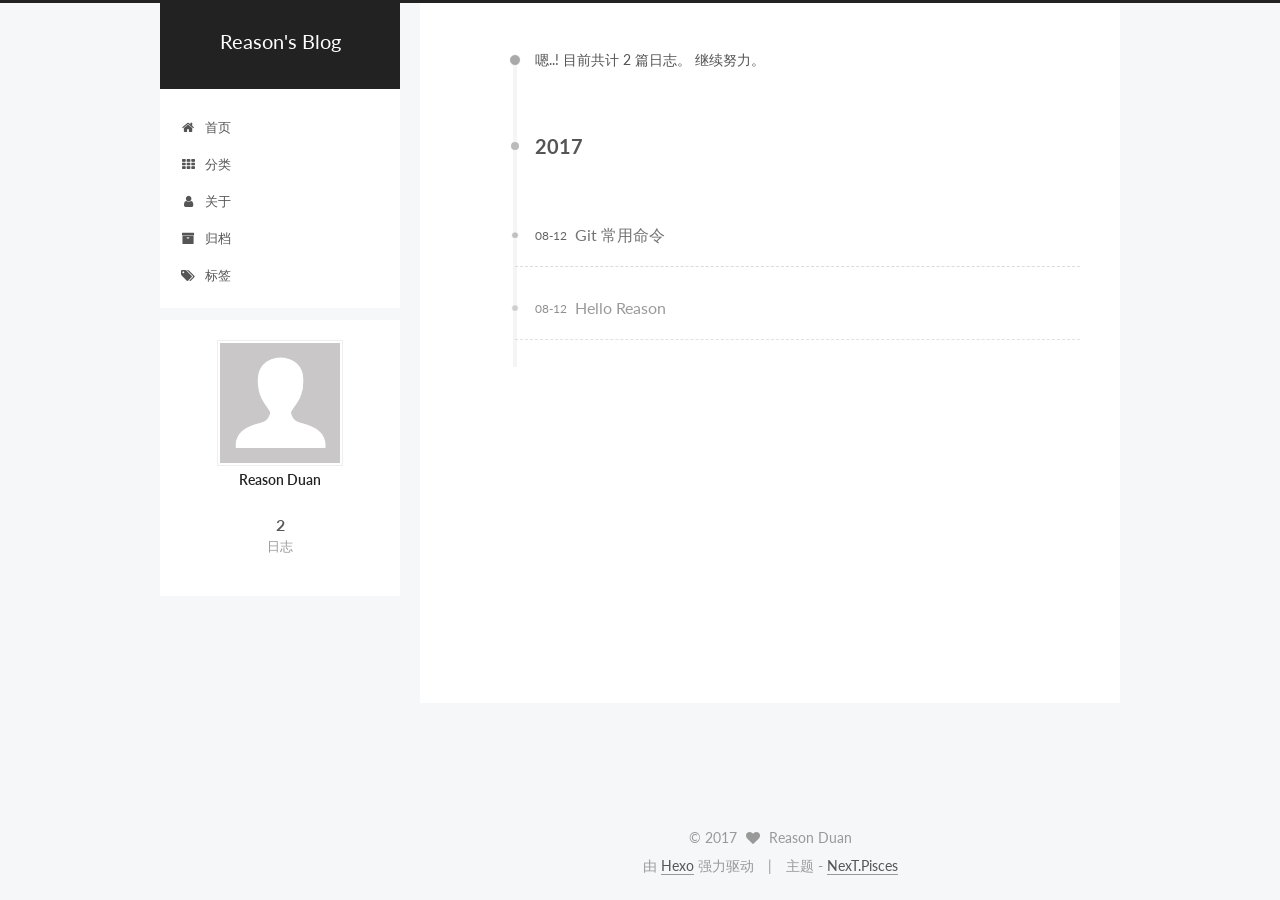
==== archives/index.html @ 137974e6 "add blog" ====
<!DOCTYPE html>



  


<html class="theme-next pisces use-motion" lang="zh-Hans">
<head>
  <meta charset="UTF-8"/>
<meta http-equiv="X-UA-Compatible" content="IE=edge" />
<meta name="viewport" content="width=device-width, initial-scale=1, maximum-scale=1"/>
<meta name="theme-color" content="#222">









<meta http-equiv="Cache-Control" content="no-transform" />
<meta http-equiv="Cache-Control" content="no-siteapp" />















  
  
  <link href="/lib/fancybox/source/jquery.fancybox.css?v=2.1.5" rel="stylesheet" type="text/css" />




  
  
  
  

  
    
    
  

  

  

  

  

  
    
    
    <link href="//fonts.googleapis.com/css?family=Lato:300,300italic,400,400italic,700,700italic&subset=latin,latin-ext" rel="stylesheet" type="text/css">
  






<link href="/lib/font-awesome/css/font-awesome.min.css?v=4.6.2" rel="stylesheet" type="text/css" />

<link href="/css/main.css?v=5.1.2" rel="stylesheet" type="text/css" />


  <meta name="keywords" content="Hexo, NexT" />








  <link rel="shortcut icon" type="image/x-icon" href="/favicon.ico?v=5.1.2" />






<meta property="og:type" content="website">
<meta property="og:title" content="Reason&#39;s Blog">
<meta property="og:url" content="http://yoursite.com/archives/index.html">
<meta property="og:site_name" content="Reason&#39;s Blog">
<meta property="og:locale" content="zh-Hans">
<meta name="twitter:card" content="summary">
<meta name="twitter:title" content="Reason&#39;s Blog">



<script type="text/javascript" id="hexo.configurations">
  var NexT = window.NexT || {};
  var CONFIG = {
    root: '/',
    scheme: 'Pisces',
    sidebar: {"position":"left","display":"post","offset":12,"offset_float":12,"b2t":false,"scrollpercent":false,"onmobile":false},
    fancybox: true,
    tabs: true,
    motion: true,
    duoshuo: {
      userId: '0',
      author: '博主'
    },
    algolia: {
      applicationID: '',
      apiKey: '',
      indexName: '',
      hits: {"per_page":10},
      labels: {"input_placeholder":"Search for Posts","hits_empty":"We didn't find any results for the search: ${query}","hits_stats":"${hits} results found in ${time} ms"}
    }
  };
</script>



  <link rel="canonical" href="http://yoursite.com/archives/"/>





  <title>归档 | Reason's Blog</title>
  








</head>

<body itemscope itemtype="http://schema.org/WebPage" lang="zh-Hans">

  
  
    
  

  <div class="container sidebar-position-left  page-archive  ">
    <div class="headband"></div>

    <header id="header" class="header" itemscope itemtype="http://schema.org/WPHeader">
      <div class="header-inner"><div class="site-brand-wrapper">
  <div class="site-meta ">
    

    <div class="custom-logo-site-title">
      <a href="/"  class="brand" rel="start">
        <span class="logo-line-before"><i></i></span>
        <span class="site-title">Reason's Blog</span>
        <span class="logo-line-after"><i></i></span>
      </a>
    </div>
      
        <p class="site-subtitle"></p>
      
  </div>

  <div class="site-nav-toggle">
    <button>
      <span class="btn-bar"></span>
      <span class="btn-bar"></span>
      <span class="btn-bar"></span>
    </button>
  </div>
</div>

<nav class="site-nav">
  

  
    <ul id="menu" class="menu">
      
        
        <li class="menu-item menu-item-home">
          <a href="/" rel="section">
            
              <i class="menu-item-icon fa fa-fw fa-home"></i> <br />
            
            首页
          </a>
        </li>
      
        
        <li class="menu-item menu-item-categories">
          <a href="/categories/" rel="section">
            
              <i class="menu-item-icon fa fa-fw fa-th"></i> <br />
            
            分类
          </a>
        </li>
      
        
        <li class="menu-item menu-item-about">
          <a href="/about/" rel="section">
            
              <i class="menu-item-icon fa fa-fw fa-user"></i> <br />
            
            关于
          </a>
        </li>
      
        
        <li class="menu-item menu-item-archives">
          <a href="/archives/" rel="section">
            
              <i class="menu-item-icon fa fa-fw fa-archive"></i> <br />
            
            归档
          </a>
        </li>
      
        
        <li class="menu-item menu-item-tags">
          <a href="/tags/" rel="section">
            
              <i class="menu-item-icon fa fa-fw fa-tags"></i> <br />
            
            标签
          </a>
        </li>
      

      
    </ul>
  

  
</nav>



 </div>
    </header>

    <main id="main" class="main">
      <div class="main-inner">
        <div class="content-wrap">
          <div id="content" class="content">
            

  
  
  
  <div class="post-block archive">
    <div id="posts" class="posts-collapse">
      <span class="archive-move-on"></span>

      <span class="archive-page-counter">
        
        
        
          
        
        嗯..! 目前共计 2 篇日志。 继续努力。
      </span>

      

        
        
        

        
          
          <div class="collection-title">
            <h2 class="archive-year motion-element" id="archive-year-2017">2017</h2>
          </div>
        
        

        

  <article class="post post-type-normal" itemscope itemtype="http://schema.org/Article">
    <header class="post-header">

      <h2 class="post-title">
        
            <a class="post-title-link" href="/2017/08/12/git-command/" itemprop="url">
              
                <span itemprop="name">Git 常用命令</span>
              
            </a>
        
      </h2>

      <div class="post-meta">
        <time class="post-time" itemprop="dateCreated"
              datetime="2017-08-12T11:11:13+08:00"
              content="2017-08-12" >
          08-12
        </time>
      </div>

    </header>
  </article>



      

        
        
        

        
        

        

  <article class="post post-type-normal" itemscope itemtype="http://schema.org/Article">
    <header class="post-header">

      <h2 class="post-title">
        
            <a class="post-title-link" href="/2017/08/12/hello-world/" itemprop="url">
              
                <span itemprop="name">Hello Reason</span>
              
            </a>
        
      </h2>

      <div class="post-meta">
        <time class="post-time" itemprop="dateCreated"
              datetime="2017-08-12T09:34:52+08:00"
              content="2017-08-12" >
          08-12
        </time>
      </div>

    </header>
  </article>



      

    </div>
  </div>
  
  
  

  



          </div>
          


          

        </div>
        
          
  
  <div class="sidebar-toggle">
    <div class="sidebar-toggle-line-wrap">
      <span class="sidebar-toggle-line sidebar-toggle-line-first"></span>
      <span class="sidebar-toggle-line sidebar-toggle-line-middle"></span>
      <span class="sidebar-toggle-line sidebar-toggle-line-last"></span>
    </div>
  </div>

  <aside id="sidebar" class="sidebar">
    
    <div class="sidebar-inner">

      

      

      <section class="site-overview sidebar-panel sidebar-panel-active">
        <div class="site-author motion-element" itemprop="author" itemscope itemtype="http://schema.org/Person">
          <img class="site-author-image" itemprop="image"
               src="/images/avatar.gif"
               alt="Reason Duan" />
          <p class="site-author-name" itemprop="name">Reason Duan</p>
           
              <p class="site-description motion-element" itemprop="description"></p>
          
        </div>
        <nav class="site-state motion-element">

          
            <div class="site-state-item site-state-posts">
              <a href="/archives/">
                <span class="site-state-item-count">2</span>
                <span class="site-state-item-name">日志</span>
              </a>
            </div>
          

          

          

        </nav>

        

        <div class="links-of-author motion-element">
          
        </div>

        
        

        
        

        


      </section>

      

      

    </div>
  </aside>


        
      </div>
    </main>

    <footer id="footer" class="footer">
      <div class="footer-inner">
        <div class="copyright" >
  
  &copy; 
  <span itemprop="copyrightYear">2017</span>
  <span class="with-love">
    <i class="fa fa-heart"></i>
  </span>
  <span class="author" itemprop="copyrightHolder">Reason Duan</span>
</div>


<div class="powered-by">
  由 <a class="theme-link" href="https://hexo.io">Hexo</a> 强力驱动
</div>

<div class="theme-info">
  主题 -
  <a class="theme-link" href="https://github.com/iissnan/hexo-theme-next">
    NexT.Pisces
  </a>
</div>


        







        
      </div>
    </footer>

    
      <div class="back-to-top">
        <i class="fa fa-arrow-up"></i>
        
      </div>
    

  </div>

  

<script type="text/javascript">
  if (Object.prototype.toString.call(window.Promise) !== '[object Function]') {
    window.Promise = null;
  }
</script>









  












  
  <script type="text/javascript" src="/lib/jquery/index.js?v=2.1.3"></script>

  
  <script type="text/javascript" src="/lib/fastclick/lib/fastclick.min.js?v=1.0.6"></script>

  
  <script type="text/javascript" src="/lib/jquery_lazyload/jquery.lazyload.js?v=1.9.7"></script>

  
  <script type="text/javascript" src="/lib/velocity/velocity.min.js?v=1.2.1"></script>

  
  <script type="text/javascript" src="/lib/velocity/velocity.ui.min.js?v=1.2.1"></script>

  
  <script type="text/javascript" src="/lib/fancybox/source/jquery.fancybox.pack.js?v=2.1.5"></script>


  


  <script type="text/javascript" src="/js/src/utils.js?v=5.1.2"></script>

  <script type="text/javascript" src="/js/src/motion.js?v=5.1.2"></script>



  
  


  <script type="text/javascript" src="/js/src/affix.js?v=5.1.2"></script>

  <script type="text/javascript" src="/js/src/schemes/pisces.js?v=5.1.2"></script>



  
  
    <script type="text/javascript" id="motion.page.archive">
      $('.archive-year').velocity('transition.slideLeftIn');
    </script>
  


  


  <script type="text/javascript" src="/js/src/bootstrap.js?v=5.1.2"></script>



  


  




	





  





  






  





  

  

  

  

  

  

</body>
</html>
---- css/main.css ----
/* normalize.css v3.0.2 | MIT License | git.io/normalize */
html {
  font-family: sans-serif; /* 1 */
  -ms-text-size-adjust: 100%; /* 2 */
  -webkit-text-size-adjust: 100%; /* 2 */
}
body {
  margin: 0;
}
article,
aside,
details,
figcaption,
figure,
footer,
header,
hgroup,
main,
menu,
nav,
section,
summary {
  display: block;
}
audio,
canvas,
progress,
video {
  display: inline-block; /* 1 */
  vertical-align: baseline; /* 2 */
}
audio:not([controls]) {
  display: none;
  height: 0;
}
[hidden],
template {
  display: none;
}
a {
  background-color: transparent;
}
a:active,
a:hover {
  outline: 0;
}
abbr[title] {
  border-bottom: 1px dotted;
}
b,
strong {
  font-weight: bold;
}
dfn {
  font-style: italic;
}
h1 {
  font-size: 2em;
  margin: 0.67em 0;
}
mark {
  background: #ff0;
  color: #000;
}
small {
  font-size: 80%;
}
sub,
sup {
  font-size: 75%;
  line-height: 0;
  position: relative;
  vertical-align: baseline;
}
sup {
  top: -0.5em;
}
sub {
  bottom: -0.25em;
}
img {
  border: 0;
}
svg:not(:root) {
  overflow: hidden;
}
figure {
  margin: 1em 40px;
}
hr {
  -moz-box-sizing: content-box;
  box-sizing: content-box;
  height: 0;
}
pre {
  overflow: auto;
}
code,
kbd,
pre,
samp {
  font-family: monospace, monospace;
  font-size: 1em;
}
button,
input,
optgroup,
select,
textarea {
  color: inherit; /* 1 */
  font: inherit; /* 2 */
  margin: 0; /* 3 */
}
button {
  overflow: visible;
}
button,
select {
  text-transform: none;
}
button,
html input[type="button"],
input[type="reset"],
input[type="submit"] {
  -webkit-appearance: button; /* 2 */
  cursor: pointer; /* 3 */
}
button[disabled],
html input[disabled] {
  cursor: default;
}
button::-moz-focus-inner,
input::-moz-focus-inner {
  border: 0;
  padding: 0;
}
input {
  line-height: normal;
}
input[type="checkbox"],
input[type="radio"] {
  box-sizing: border-box; /* 1 */
  padding: 0; /* 2 */
}
input[type="number"]::-webkit-inner-spin-button,
input[type="number"]::-webkit-outer-spin-button {
  height: auto;
}
input[type="search"] {
  -webkit-appearance: textfield; /* 1 */
  -moz-box-sizing: content-box;
  -webkit-box-sizing: content-box; /* 2 */
  box-sizing: content-box;
}
input[type="search"]::-webkit-search-cancel-button,
input[type="search"]::-webkit-search-decoration {
  -webkit-appearance: none;
}
fieldset {
  border: 1px solid #c0c0c0;
  margin: 0 2px;
  padding: 0.35em 0.625em 0.75em;
}
legend {
  border: 0; /* 1 */
  padding: 0; /* 2 */
}
textarea {
  overflow: auto;
}
optgroup {
  font-weight: bold;
}
table {
  border-collapse: collapse;
  border-spacing: 0;
}
td,
th {
  padding: 0;
}
::selection {
  background: #262a30;
  color: #fff;
}
body {
  position: relative;
  font-family: 'Lato', "PingFang SC", "Microsoft YaHei", sans-serif;
  font-size: 14px;
  line-height: 2;
  color: #555;
  background: #f5f7f9;
}
@media (max-width: 767px) {
  body {
    padding-right: 0 !important;
  }
}
@media (min-width: 768px) and (max-width: 991px) {
  body {
    padding-right: 0 !important;
  }
}
@media (min-width: 1600px) {
  body {
    font-size: 16px;
  }
}
h1,
h2,
h3,
h4,
h5,
h6 {
  margin: 0;
  padding: 0;
  font-weight: bold;
  line-height: 1.5;
  font-family: 'Lato', "PingFang SC", "Microsoft YaHei", sans-serif;
}
h2,
h3,
h4,
h5,
h6 {
  margin: 20px 0 15px;
}
h1 {
  font-size: 22px;
}
@media (max-width: 767px) {
  h1 {
    font-size: 18px;
  }
}
h2 {
  font-size: 20px;
}
@media (max-width: 767px) {
  h2 {
    font-size: 16px;
  }
}
h3 {
  font-size: 18px;
}
@media (max-width: 767px) {
  h3 {
    font-size: 14px;
  }
}
h4 {
  font-size: 16px;
}
@media (max-width: 767px) {
  h4 {
    font-size: 12px;
  }
}
h5 {
  font-size: 14px;
}
@media (max-width: 767px) {
  h5 {
    font-size: 10px;
  }
}
h6 {
  font-size: 12px;
}
@media (max-width: 767px) {
  h6 {
    font-size: 8px;
  }
}
p {
  margin: 0 0 20px 0;
}
a {
  color: #555;
  text-decoration: none;
  border-bottom: 1px solid #999;
  word-wrap: break-word;
}
a:hover {
  color: #222;
  border-bottom-color: #222;
}
blockquote {
  margin: 0;
  padding: 0;
}
img {
  display: block;
  margin: auto;
  max-width: 100%;
  height: auto;
}
hr {
  margin: 40px 0;
  height: 3px;
  border: none;
  background-color: #ddd;
  background-image: repeating-linear-gradient(-45deg, #fff, #fff 4px, transparent 4px, transparent 8px);
}
blockquote {
  padding: 0 15px;
  color: #666;
  border-left: 4px solid #ddd;
}
blockquote cite::before {
  content: "-";
  padding: 0 5px;
}
dt {
  font-weight: 700;
}
dd {
  margin: 0;
  padding: 0;
}
kbd {
  border: 1px solid #ccc;
  border-radius: 0.2em;
  box-shadow: 0.1em 0.1em 0.2em rgba(0,0,0,0.1);
  background-color: #f9f9f9;
  font-family: inherit;
  background-image: -webkit-linear-gradient(top, #eee, #fff, #eee);
  padding: 0.1em 0.3em;
  white-space: nowrap;
}
.text-left {
  text-align: left;
}
.text-center {
  text-align: center;
}
.text-right {
  text-align: right;
}
.text-justify {
  text-align: justify;
}
.text-nowrap {
  white-space: nowrap;
}
.text-lowercase {
  text-transform: lowercase;
}
.text-uppercase {
  text-transform: uppercase;
}
.text-capitalize {
  text-transform: capitalize;
}
.center-block {
  display: block;
  margin-left: auto;
  margin-right: auto;
}
.clearfix:before,
.clearfix:after {
  content: " ";
  display: table;
}
.clearfix:after {
  clear: both;
}
.pullquote {
  width: 45%;
}
.pullquote.left {
  float: left;
  margin-left: 5px;
  margin-right: 10px;
}
.pullquote.right {
  float: right;
  margin-left: 10px;
  margin-right: 5px;
}
.affix.affix.affix {
  position: fixed;
}
.translation {
  margin-top: -20px;
  font-size: 14px;
  color: #999;
}
.scrollbar-measure {
  width: 100px;
  height: 100px;
  overflow: scroll;
  position: absolute;
  top: -9999px;
}
.use-motion .motion-element {
  opacity: 0;
}
table {
  margin: 20px 0;
  width: 100%;
  border-collapse: collapse;
  border-spacing: 0;
  border: 1px solid #ddd;
  font-size: 14px;
  table-layout: fixed;
  word-wrap: break-all;
}
table>tbody>tr:nth-of-type(odd) {
  background-color: #f9f9f9;
}
table>tbody>tr:hover {
  background-color: #f5f5f5;
}
caption,
th,
td {
  padding: 8px;
  text-align: left;
  vertical-align: middle;
  font-weight: normal;
}
th,
td {
  border-bottom: 3px solid #ddd;
  border-right: 1px solid #eee;
}
th {
  padding-bottom: 10px;
  font-weight: 700;
}
td {
  border-bottom-width: 1px;
}
html,
body {
  height: 100%;
}
.container {
  position: relative;
  min-height: 100%;
}
.header-inner {
  margin: 0 auto;
  padding: 100px 0 70px;
  width: 700px;
}
@media (min-width: 1600px) {
  .container .header-inner {
    width: 900px;
  }
}
.main {
  padding-bottom: 150px;
}
.main-inner {
  margin: 0 auto;
  width: 700px;
}
@media (min-width: 1600px) {
  .container .main-inner {
    width: 900px;
  }
}
.footer {
  position: absolute;
  left: 0;
  bottom: 0;
  width: 100%;
  min-height: 50px;
}
.footer-inner {
  box-sizing: border-box;
  margin: 20px auto;
  width: 700px;
}
@media (min-width: 1600px) {
  .container .footer-inner {
    width: 900px;
  }
}
pre,
.highlight {
  overflow: auto;
  margin: 20px 0;
  padding: 0;
  font-size: 13px;
  color: #4d4d4c;
  background: #f7f7f7;
  line-height: 1.6;
}
pre,
code {
  font-family: consolas, Menlo, "PingFang SC", "Microsoft YaHei", monospace;
}
code {
  padding: 2px 4px;
  word-wrap: break-word;
  color: #555;
  background: #eee;
  border-radius: 3px;
  font-size: 13px;
}
pre code {
  padding: 0;
  color: #4d4d4c;
  background: none;
  text-shadow: none;
}
.highlight {
  border-radius: 1px;
}
.highlight pre {
  border: none;
  margin: 0;
  padding: 10px 0;
}
.highlight table {
  margin: 0;
  width: auto;
  border: none;
}
.highlight td {
  border: none;
  padding: 0;
}
.highlight figcaption {
  font-size: 1em;
  color: #4d4d4c;
  line-height: 1em;
  margin-bottom: 1em;
}
.highlight figcaption:before,
.highlight figcaption:after {
  content: " ";
  display: table;
}
.highlight figcaption:after {
  clear: both;
}
.highlight figcaption a {
  float: right;
  color: #4d4d4c;
}
.highlight figcaption a:hover {
  border-bottom-color: #4d4d4c;
}
.highlight .gutter pre {
  padding-left: 10px;
  padding-right: 10px;
  color: #869194;
  text-align: right;
  background-color: #eff2f3;
}
.highlight .code pre {
  width: 100%;
  padding-left: 10px;
  padding-right: 10px;
  background-color: #f7f7f7;
}
.highlight .line {
  height: 20px;
}
.gutter {
  -webkit-user-select: none;
  -moz-user-select: none;
  -ms-user-select: none;
  user-select: none;
}
.gist table {
  width: auto;
}
.gist table td {
  border: none;
}
pre .deletion {
  background: #fdd;
}
pre .addition {
  background: #dfd;
}
pre .meta {
  color: #8959a8;
}
pre .comment {
  color: #8e908c;
}
pre .variable,
pre .attribute,
pre .tag,
pre .regexp,
pre .ruby .constant,
pre .xml .tag .title,
pre .xml .pi,
pre .xml .doctype,
pre .html .doctype,
pre .css .id,
pre .css .class,
pre .css .pseudo {
  color: #c82829;
}
pre .number,
pre .preprocessor,
pre .built_in,
pre .literal,
pre .params,
pre .constant,
pre .command {
  color: #f5871f;
}
pre .ruby .class .title,
pre .css .rules .attribute,
pre .string,
pre .value,
pre .inheritance,
pre .header,
pre .ruby .symbol,
pre .xml .cdata,
pre .special,
pre .number,
pre .formula {
  color: #718c00;
}
pre .title,
pre .css .hexcolor {
  color: #3e999f;
}
pre .function,
pre .python .decorator,
pre .python .title,
pre .ruby .function .title,
pre .ruby .title .keyword,
pre .perl .sub,
pre .javascript .title,
pre .coffeescript .title {
  color: #4271ae;
}
pre .keyword,
pre .javascript .function {
  color: #8959a8;
}
.full-image.full-image.full-image {
  border: none;
  max-width: 100%;
  width: auto;
  margin: 20px auto;
}
@media (min-width: 992px) {
  .full-image.full-image.full-image {
    max-width: none;
    width: 118%;
    margin: 0 -9%;
  }
}
.blockquote-center,
.page-home .post-type-quote blockquote,
.page-post-detail .post-type-quote blockquote {
  position: relative;
  margin: 40px 0;
  padding: 0;
  border-left: none;
  text-align: center;
}
.blockquote-center::before,
.page-home .post-type-quote blockquote::before,
.page-post-detail .post-type-quote blockquote::before,
.blockquote-center::after,
.page-home .post-type-quote blockquote::after,
.page-post-detail .post-type-quote blockquote::after {
  position: absolute;
  content: ' ';
  display: block;
  width: 100%;
  height: 24px;
  opacity: 0.2;
  background-repeat: no-repeat;
  background-position: 0 -6px;
  background-size: 22px 22px;
}
.blockquote-center::before,
.page-home .post-type-quote blockquote::before,
.page-post-detail .post-type-quote blockquote::before {
  top: -20px;
  background-image: url("../images/quote-l.svg");
  border-top: 1px solid #ccc;
}
.blockquote-center::after,
.page-home .post-type-quote blockquote::after,
.page-post-detail .post-type-quote blockquote::after {
  bottom: -20px;
  background-image: url("../images/quote-r.svg");
  border-bottom: 1px solid #ccc;
  background-position: 100% 8px;
}
.blockquote-center p,
.page-home .post-type-quote blockquote p,
.page-post-detail .post-type-quote blockquote p,
.blockquote-center div,
.page-home .post-type-quote blockquote div,
.page-post-detail .post-type-quote blockquote div {
  text-align: center;
}
.post .post-body .group-picture img {
  box-sizing: border-box;
  padding: 0 3px;
  border: none;
}
.post .group-picture-row {
  overflow: hidden;
  margin-top: 6px;
}
.post .group-picture-row:first-child {
  margin-top: 0;
}
.post .group-picture-column {
  float: left;
}
.page-post-detail .post-body .group-picture-column {
  float: none;
  margin-top: 10px;
  width: auto !important;
}
.page-post-detail .post-body .group-picture-column img {
  margin: 0 auto;
}
.page-archive .group-picture-container {
  overflow: hidden;
}
.page-archive .group-picture-row {
  float: left;
}
.page-archive .group-picture-row:first-child {
  margin-top: 6px;
}
.page-archive .group-picture-column {
  max-width: 150px;
  max-height: 150px;
}
.post-body .note {
  position: relative;
  padding: 15px;
  margin-bottom: 20px;
  border: 1px solid #eee;
  border-left-width: 5px;
  border-radius: 3px;
}
.post-body .note h2,
.post-body .note h3,
.post-body .note h4,
.post-body .note h5,
.post-body .note h6 {
  margin-top: 0;
  margin-bottom: 0;
  border-bottom: initial;
  padding-top: 0 !important;
}
.post-body .note p:first-child,
.post-body .note ul:first-child,
.post-body .note ol:first-child,
.post-body .note table:first-child,
.post-body .note pre:first-child,
.post-body .note blockquote:first-child {
  margin-top: 0;
}
.post-body .note p:last-child,
.post-body .note ul:last-child,
.post-body .note ol:last-child,
.post-body .note table:last-child,
.post-body .note pre:last-child,
.post-body .note blockquote:last-child {
  margin-bottom: 0;
}
.post-body .note.default {
  border-left-color: #777;
}
.post-body .note.default h2,
.post-body .note.default h3,
.post-body .note.default h4,
.post-body .note.default h5,
.post-body .note.default h6 {
  color: #777;
}
.post-body .note.primary {
  border-left-color: #6f42c1;
}
.post-body .note.primary h2,
.post-body .note.primary h3,
.post-body .note.primary h4,
.post-body .note.primary h5,
.post-body .note.primary h6 {
  color: #6f42c1;
}
.post-body .note.info {
  border-left-color: #428bca;
}
.post-body .note.info h2,
.post-body .note.info h3,
.post-body .note.info h4,
.post-body .note.info h5,
.post-body .note.info h6 {
  color: #428bca;
}
.post-body .note.success {
  border-left-color: #5cb85c;
}
.post-body .note.success h2,
.post-body .note.success h3,
.post-body .note.success h4,
.post-body .note.success h5,
.post-body .note.success h6 {
  color: #5cb85c;
}
.post-body .note.warning {
  border-left-color: #f0ad4e;
}
.post-body .note.warning h2,
.post-body .note.warning h3,
.post-body .note.warning h4,
.post-body .note.warning h5,
.post-body .note.warning h6 {
  color: #f0ad4e;
}
.post-body .note.danger {
  border-left-color: #d9534f;
}
.post-body .note.danger h2,
.post-body .note.danger h3,
.post-body .note.danger h4,
.post-body .note.danger h5,
.post-body .note.danger h6 {
  color: #d9534f;
}
.post-body .label {
  display: inline;
  padding: 0 2px;
  white-space: nowrap;
}
.post-body .label.default {
  background-color: #f0f0f0;
}
.post-body .label.primary {
  background-color: #efe6f7;
}
.post-body .label.info {
  background-color: #e5f2f8;
}
.post-body .label.success {
  background-color: #e7f4e9;
}
.post-body .label.warning {
  background-color: #fcf6e1;
}
.post-body .label.danger {
  background-color: #fae8eb;
}
.post-body .tabs {
  position: relative;
  display: block;
  margin-bottom: 20px;
  padding-top: 10px;
}
.post-body .tabs ul.nav-tabs {
  margin: 0;
  padding: 0;
  display: flex;
  margin-bottom: -1px;
}
@media (max-width: 413px) {
  .post-body .tabs ul.nav-tabs {
    display: block;
    margin-bottom: 5px;
  }
}
.post-body .tabs ul.nav-tabs li.tab {
  list-style-type: none !important;
  margin: 0 0.25em 0 0;
  border-top: 3px solid transparent;
  border-left: 1px solid transparent;
  border-right: 1px solid transparent;
}
@media (max-width: 413px) {
  .post-body .tabs ul.nav-tabs li.tab {
    margin: initial;
    border-top: 1px solid transparent;
    border-left: 3px solid transparent;
    border-right: 1px solid transparent;
    border-bottom: 1px solid transparent;
  }
}
.post-body .tabs ul.nav-tabs li.tab a {
  outline: 0;
  border-bottom: initial;
  display: block;
  line-height: 1.8em;
  padding: 0.25em 0.75em;
  transition-duration: 0.2s;
  transition-timing-function: ease-out;
  transition-delay: 0s;
}
.post-body .tabs ul.nav-tabs li.tab a i {
  width: 1.285714285714286em;
}
.post-body .tabs ul.nav-tabs li.tab.active {
  border-top: 3px solid #fc6423;
  border-left: 1px solid #ddd;
  border-right: 1px solid #ddd;
  background-color: #fff;
}
@media (max-width: 413px) {
  .post-body .tabs ul.nav-tabs li.tab.active {
    border-top: 1px solid #ddd;
    border-left: 3px solid #fc6423;
    border-right: 1px solid #ddd;
    border-bottom: 1px solid #ddd;
  }
}
.post-body .tabs ul.nav-tabs li.tab.active a {
  cursor: default;
  color: #555;
}
.post-body .tabs .tab-content {
  background-color: #fff;
}
.post-body .tabs .tab-content .tab-pane {
  border: 1px solid #ddd;
  padding: 20px 20px 0 20px;
}
.post-body .tabs .tab-content .tab-pane:not(.active) {
  display: none !important;
}
.post-body .tabs .tab-content .tab-pane.active {
  display: block !important;
}
.btn {
  display: inline-block;
  padding: 0 20px;
  font-size: 14px;
  color: #fff;
  background: #222;
  border: 2px solid #555;
  text-decoration: none;
  border-radius: 0;
  transition-property: background-color;
  transition-duration: 0.2s;
  transition-timing-function: ease-in-out;
  transition-delay: 0s;
}
.btn:hover,
.post-button .btn:hover {
  border-color: #222;
  color: #fff;
  background: #222;
}
.btn-bar {
  display: block;
  width: 22px;
  height: 2px;
  background: #555;
  border-radius: 1px;
}
.btn-bar+.btn-bar {
  margin-top: 4px;
}
.pagination {
  margin: 120px 0 40px;
  text-align: center;
  border-top: 1px solid #eee;
}
.page-number-basic,
.pagination .prev,
.pagination .next,
.pagination .page-number,
.pagination .space {
  display: inline-block;
  position: relative;
  top: -1px;
  margin: 0 10px;
  padding: 0 10px;
  line-height: 30px;
}
@media (max-width: 767px) {
  .page-number-basic,
  .pagination .prev,
  .pagination .next,
  .pagination .page-number,
  .pagination .space {
    margin: 0 5px;
  }
}
.pagination .prev,
.pagination .next,
.pagination .page-number {
  border-bottom: 0;
  border-top: 1px solid #eee;
  transition-property: border-color;
  transition-duration: 0.2s;
  transition-timing-function: ease-in-out;
  transition-delay: 0s;
}
.pagination .prev:hover,
.pagination .next:hover,
.pagination .page-number:hover {
  border-top-color: #222;
}
.pagination .space {
  padding: 0;
  margin: 0;
}
.pagination .prev {
  margin-left: 0;
}
.pagination .next {
  margin-right: 0;
}
.pagination .page-number.current {
  color: #fff;
  background: #ccc;
  border-top-color: #ccc;
}
@media (max-width: 767px) {
  .pagination {
    border-top: none;
  }
  .pagination .prev,
  .pagination .next,
  .pagination .page-number {
    margin-bottom: 10px;
    border-top: 0;
    border-bottom: 1px solid #eee;
  }
  .pagination .prev:hover,
  .pagination .next:hover,
  .pagination .page-number:hover {
    border-bottom-color: #222;
  }
}
.comments {
  margin: 60px 20px 0;
}
.tag-cloud {
  text-align: center;
}
.tag-cloud a {
  display: inline-block;
  margin: 10px;
}
.back-to-top {
  box-sizing: border-box;
  position: fixed;
  bottom: -100px;
  right: 30px;
  z-index: 1050;
  padding: 0 6px;
  width: 24px;
  background: #222;
  font-size: 12px;
  opacity: 0.6;
  color: #fff;
  cursor: pointer;
  text-align: center;
  -webkit-transform: translateZ(0);
  transition-property: bottom;
  transition-duration: 0.2s;
  transition-timing-function: ease-in-out;
  transition-delay: 0s;
}
@media (min-width: 768px) and (max-width: 991px) {
  .back-to-top {
    display: none !important;
  }
}
@media (max-width: 767px) {
  .back-to-top {
    display: none !important;
  }
}
.back-to-top.back-to-top-on {
  bottom: 30px;
}
.header {
  background: transparent;
}
.header-inner {
  position: relative;
}
.headband {
  height: 3px;
  background: #222;
}
.site-meta {
  margin: 0;
  text-align: center;
}
@media (max-width: 767px) {
  .site-meta {
    text-align: center;
  }
}
.brand {
  position: relative;
  display: inline-block;
  padding: 0 40px;
  color: #fff;
  background: #222;
  border-bottom: none;
}
.brand:hover {
  color: #fff;
}
.logo {
  display: inline-block;
  margin-right: 5px;
  line-height: 36px;
  vertical-align: top;
}
.site-title {
  display: inline-block;
  vertical-align: top;
  line-height: 36px;
  font-size: 20px;
  font-weight: normal;
  font-family: 'Lato', "PingFang SC", "Microsoft YaHei", sans-serif;
}
.site-subtitle {
  margin-top: 10px;
  font-size: 13px;
  color: #ddd;
}
.use-motion .brand {
  opacity: 0;
}
.use-motion .logo,
.use-motion .site-title,
.use-motion .site-subtitle {
  opacity: 0;
  position: relative;
  top: -10px;
}
.site-nav-toggle {
  display: none;
  position: absolute;
  top: 10px;
  left: 10px;
}
@media (max-width: 767px) {
  .site-nav-toggle {
    display: block;
  }
}
.site-nav-toggle button {
  margin-top: 2px;
  padding: 9px 10px;
  background: transparent;
  border: none;
}
@media (max-width: 767px) {
  .site-nav {
    display: none;
    margin: 0 -10px;
    padding: 0 10px;
    clear: both;
    border-top: 1px solid #ddd;
  }
}
@media (min-width: 768px) and (max-width: 991px) {
  .site-nav {
    display: block !important;
  }
}
@media (min-width: 992px) {
  .site-nav {
    display: block !important;
  }
}
.menu {
  margin-top: 20px;
  padding-left: 0;
  text-align: center;
}
.menu .menu-item {
  display: inline-block;
  margin: 0 10px;
  list-style: none;
}
@media screen and (max-width: 767px) {
  .menu .menu-item {
    margin-top: 10px;
  }
}
.menu .menu-item a {
  display: block;
  font-size: 13px;
  line-height: inherit;
  border-bottom: 1px solid transparent;
  transition-property: border-color;
  transition-duration: 0.2s;
  transition-timing-function: ease-in-out;
  transition-delay: 0s;
}
.menu .menu-item a:hover,
.menu-item-active a {
  border-bottom-color: #222;
}
.menu .menu-item .fa {
  margin-right: 5px;
}
.use-motion .menu-item {
  opacity: 0;
}
.post-body {
  font-family: 'Lato', "PingFang SC", "Microsoft YaHei", sans-serif;
}
@media (max-width: 767px) {
  .post-body {
    word-break: break-word;
  }
}
.post-body .fancybox img {
  display: block !important;
  margin: 0 auto;
  cursor: pointer;
  cursor: zoom-in;
  cursor: -webkit-zoom-in;
}
.post-body .image-caption,
.post-body .figure .caption {
  margin: 10px auto 15px;
  text-align: center;
  font-size: 14px;
  color: #999;
  font-weight: bold;
  line-height: 1;
}
.post-sticky-flag {
  display: inline-block;
  font-size: 16px;
  -ms-transform: rotate(30deg);
  -webkit-transform: rotate(30deg);
  -moz-transform: rotate(30deg);
  -ms-transform: rotate(30deg);
  -o-transform: rotate(30deg);
  transform: rotate(30deg);
}
.posts-expand {
  padding-top: 40px;
}
@media (max-width: 767px) {
  .posts-expand {
    margin: 0 20px;
  }
  .post-body pre {
    padding: 10px;
  }
  .post-body pre .gutter pre {
    padding-right: 10px;
  }
  .post-body .highlight {
    margin-left: 0px;
    margin-right: 0px;
    padding: 0;
  }
  .post-body .highlight .gutter pre {
    padding-right: 10px;
  }
}
@media (min-width: 992px) {
  .posts-expand .post-body {
    text-align: justify;
  }
}
.posts-expand .post-body h2,
.posts-expand .post-body h3,
.posts-expand .post-body h4,
.posts-expand .post-body h5,
.posts-expand .post-body h6 {
  padding-top: 10px;
}
.posts-expand .post-body h2 .header-anchor,
.posts-expand .post-body h3 .header-anchor,
.posts-expand .post-body h4 .header-anchor,
.posts-expand .post-body h5 .header-anchor,
.posts-expand .post-body h6 .header-anchor {
  float: right;
  margin-left: 10px;
  color: #ccc;
  border-bottom-style: none;
  visibility: hidden;
}
.posts-expand .post-body h2 .header-anchor:hover,
.posts-expand .post-body h3 .header-anchor:hover,
.posts-expand .post-body h4 .header-anchor:hover,
.posts-expand .post-body h5 .header-anchor:hover,
.posts-expand .post-body h6 .header-anchor:hover {
  color: inherit;
}
.posts-expand .post-body h2:hover .header-anchor,
.posts-expand .post-body h3:hover .header-anchor,
.posts-expand .post-body h4:hover .header-anchor,
.posts-expand .post-body h5:hover .header-anchor,
.posts-expand .post-body h6:hover .header-anchor {
  visibility: visible;
}
.posts-expand .post-body ul li {
  list-style: circle;
}
.posts-expand .post-body img {
  box-sizing: border-box;
  margin: auto;
  padding: 3px;
  border: 1px solid #ddd;
}
.posts-expand .fancybox img {
  margin: 0 auto;
}
@media (max-width: 767px) {
  .posts-collapse {
    margin: 0 20px;
  }
  .posts-collapse .post-title,
  .posts-collapse .post-meta {
    display: block;
    width: auto;
    text-align: left;
  }
}
.posts-collapse {
  position: relative;
  z-index: 1010;
  margin-left: 55px;
}
.posts-collapse::after {
  content: " ";
  position: absolute;
  top: 20px;
  left: 0;
  margin-left: -2px;
  width: 4px;
  height: 100%;
  background: #f5f5f5;
  z-index: -1;
}
@media (max-width: 767px) {
  .posts-collapse {
    margin: 0 20px;
  }
}
.posts-collapse .collection-title {
  position: relative;
  margin: 60px 0;
}
.posts-collapse .collection-title h1,
.posts-collapse .collection-title h2 {
  margin-left: 20px;
}
.posts-collapse .collection-title small {
  color: #bbb;
  margin-left: 5px;
}
.posts-collapse .collection-title::before {
  content: " ";
  position: absolute;
  left: 0;
  top: 50%;
  margin-left: -4px;
  margin-top: -4px;
  width: 8px;
  height: 8px;
  background: #bbb;
  border-radius: 50%;
}
.posts-collapse .post {
  margin: 30px 0;
}
.posts-collapse .post-header {
  position: relative;
  transition-duration: 0.2s;
  transition-timing-function: ease-in-out;
  transition-delay: 0s;
  transition-property: border;
  border-bottom: 1px dashed #ccc;
}
.posts-collapse .post-header::before {
  content: " ";
  position: absolute;
  left: 0;
  top: 12px;
  width: 6px;
  height: 6px;
  margin-left: -4px;
  background: #bbb;
  border-radius: 50%;
  border: 1px solid #fff;
  transition-duration: 0.2s;
  transition-timing-function: ease-in-out;
  transition-delay: 0s;
  transition-property: background;
}
.posts-collapse .post-header:hover {
  border-bottom-color: #666;
}
.posts-collapse .post-header:hover::before {
  background: #222;
}
.posts-collapse .post-meta {
  position: absolute;
  font-size: 12px;
  left: 20px;
  top: 5px;
}
.posts-collapse .post-comments-count {
  display: none;
}
.posts-collapse .post-title {
  margin-left: 60px;
  font-size: 16px;
  font-weight: normal;
  line-height: inherit;
}
.posts-collapse .post-title::after {
  margin-left: 3px;
  opacity: 0.6;
}
.posts-collapse .post-title a {
  color: #666;
  border-bottom: none;
}
.page-home .post-type-quote .post-header,
.page-post-detail .post-type-quote .post-header,
.page-home .post-type-quote .post-tags,
.page-post-detail .post-type-quote .post-tags {
  display: none;
}
.posts-expand .post-title {
  font-size: 26px;
  text-align: center;
  word-break: break-word;
  font-weight: 400;
}
@media (max-width: 767px) {
  .posts-expand .post-title {
    font-size: 22px;
  }
}
.posts-expand .post-title-link {
  display: inline-block;
  position: relative;
  color: #555;
  border-bottom: none;
  line-height: 1.2;
  vertical-align: top;
}
.posts-expand .post-title-link::before {
  content: "";
  position: absolute;
  width: 100%;
  height: 2px;
  bottom: 0;
  left: 0;
  background-color: #000;
  visibility: hidden;
  -webkit-transform: scaleX(0);
  -moz-transform: scaleX(0);
  -ms-transform: scaleX(0);
  -o-transform: scaleX(0);
  transform: scaleX(0);
  transition-duration: 0.2s;
  transition-timing-function: ease-in-out;
  transition-delay: 0s;
}
.posts-expand .post-title-link:hover::before {
  visibility: visible;
  -webkit-transform: scaleX(1);
  -moz-transform: scaleX(1);
  -ms-transform: scaleX(1);
  -o-transform: scaleX(1);
  transform: scaleX(1);
}
.posts-expand .post-title-link .fa {
  font-size: 16px;
}
.posts-expand .post-meta {
  margin: 3px 0 60px 0;
  color: #999;
  font-family: 'Lato', "PingFang SC", "Microsoft YaHei", sans-serif;
  font-size: 12px;
  text-align: center;
}
.posts-expand .post-meta .post-category-list {
  display: inline-block;
  margin: 0;
  padding: 3px;
}
.posts-expand .post-meta .post-category-list-link {
  color: #999;
}
.posts-expand .post-meta .post-description {
  font-size: 14px;
  margin-top: 2px;
}
.post-wordcount {
  display: inline-block;
}
.post-meta-divider {
  margin: 0 0.5em;
}
.post-meta-item-icon {
  margin-right: 3px;
}
@media (min-width: 768px) and (max-width: 991px) {
  .post-meta-item-icon {
    display: inline-block;
  }
}
@media (max-width: 767px) {
  .post-meta-item-icon {
    display: inline-block;
  }
}
@media (min-width: 768px) and (max-width: 991px) {
  .post-meta-item-text {
    display: none;
  }
}
@media (max-width: 767px) {
  .post-meta-item-text {
    display: none;
  }
}
@media (max-width: 767px) {
  .posts-expand .post-comments-count {
    display: none;
  }
}
.post-button {
  margin-top: 50px;
}
.post-button .btn {
  color: #555;
  font-size: 14px;
  background: #fff;
  border-radius: 2px;
  line-height: 2;
  margin: 0 4px 8px 4px;
}
.post-button .fa-fw {
  width: 1.285714285714286em;
  text-align: left;
}
.posts-expand .post-tags {
  margin-top: 40px;
  text-align: center;
}
.posts-expand .post-tags a {
  display: inline-block;
  margin-right: 10px;
  font-size: 13px;
}
.post-nav {
  display: table;
  margin-top: 15px;
  width: 100%;
  border-top: 1px solid #eee;
}
.post-nav-divider {
  display: table-cell;
  width: 10%;
}
.post-nav-item {
  display: table-cell;
  padding: 10px 0 0 0;
  width: 45%;
  vertical-align: top;
}
.post-nav-item a {
  position: relative;
  display: block;
  line-height: 25px;
  font-size: 14px;
  color: #555;
  border-bottom: none;
}
.post-nav-item a:hover {
  color: #222;
  border-bottom: none;
}
.post-nav-item a:active {
  top: 2px;
}
.post-nav-item .fa {
  position: absolute;
  top: 8px;
  left: 0;
  font-size: 12px;
}
.post-nav-next a {
  padding-left: 15px;
}
.post-nav-prev {
  text-align: right;
}
.post-nav-prev a {
  padding-right: 15px;
}
.post-nav-prev .fa {
  right: 0;
  left: auto;
}
.posts-expand .post-eof {
  display: block;
  margin: 80px auto 60px;
  width: 8%;
  height: 1px;
  background: #ccc;
  text-align: center;
}
.post:last-child .post-eof.post-eof.post-eof {
  display: none;
}
.post-gallery {
  display: table;
  table-layout: fixed;
  width: 100%;
  border-collapse: separate;
}
.post-gallery-row {
  display: table-row;
}
.post-gallery .post-gallery-img {
  display: table-cell;
  text-align: center;
  vertical-align: middle;
  border: none;
}
.post-gallery .post-gallery-img img {
  max-width: 100%;
  max-height: 100%;
  border: none;
}
.fancybox-close,
.fancybox-close:hover {
  border: none;
}
.rtl.post-body p,
.rtl.post-body a,
.rtl.post-body h1,
.rtl.post-body h2,
.rtl.post-body h3,
.rtl.post-body h4,
.rtl.post-body h5,
.rtl.post-body h6,
.rtl.post-body li,
.rtl.post-body ul,
.rtl.post-body ol {
  direction: rtl;
  font-family: UKIJ Ekran;
}
.rtl.post-title {
  font-family: UKIJ Ekran;
}
.sidebar {
  position: fixed;
  right: 0;
  top: 0;
  bottom: 0;
  width: 0;
  z-index: 1040;
  box-shadow: inset 0 2px 6px #000;
  background: #222;
  -webkit-transform: translateZ(0);
}
.sidebar a {
  color: #999;
  border-bottom-color: #555;
}
.sidebar a:hover {
  color: #eee;
}
@media (min-width: 768px) and (max-width: 991px) {
  .sidebar {
    display: none !important;
  }
}
@media (max-width: 767px) {
  .sidebar {
    display: none !important;
  }
}
.sidebar-inner {
  position: relative;
  padding: 20px 10px;
  color: #999;
  text-align: center;
}
.sidebar-toggle {
  position: fixed;
  right: 30px;
  bottom: 45px;
  width: 14px;
  height: 14px;
  padding: 5px;
  background: #222;
  line-height: 0;
  z-index: 1050;
  cursor: pointer;
  -webkit-transform: translateZ(0);
}
@media (min-width: 768px) and (max-width: 991px) {
  .sidebar-toggle {
    display: none !important;
  }
}
@media (max-width: 767px) {
  .sidebar-toggle {
    display: none !important;
  }
}
.sidebar-toggle-line {
  position: relative;
  display: inline-block;
  vertical-align: top;
  height: 2px;
  width: 100%;
  background: #fff;
  margin-top: 3px;
}
.sidebar-toggle-line:first-child {
  margin-top: 0;
}
.site-author-image {
  display: block;
  margin: 0 auto;
  padding: 2px;
  max-width: 120px;
  height: auto;
  border: 1px solid #eee;
}
.site-author-name {
  margin: 0;
  text-align: center;
  color: #222;
  font-weight: 600;
}
.site-description {
  margin-top: 0;
  text-align: center;
  font-size: 13px;
  color: #999;
}
.site-state {
  overflow: hidden;
  line-height: 1.4;
  white-space: nowrap;
  text-align: center;
}
.site-state-item {
  display: inline-block;
  padding: 0 15px;
  border-left: 1px solid #eee;
}
.site-state-item:first-child {
  border-left: none;
}
.site-state-item a {
  border-bottom: none;
}
.site-state-item-count {
  display: block;
  text-align: center;
  color: inherit;
  font-weight: 600;
  font-size: 16px;
}
.site-state-item-name {
  font-size: 13px;
  color: #999;
}
.feed-link {
  margin-top: 20px;
}
.feed-link a {
  display: inline-block;
  padding: 0 15px;
  color: #fc6423;
  border: 1px solid #fc6423;
  border-radius: 4px;
}
.feed-link a i {
  color: #fc6423;
  font-size: 14px;
}
.feed-link a:hover {
  color: #fff;
  background: #fc6423;
}
.feed-link a:hover i {
  color: #fff;
}
.links-of-author {
  margin-top: 20px;
  display: flex;
  flex-wrap: wrap;
  justify-content: center;
}
.links-of-author a {
  display: inline-block;
  vertical-align: middle;
  margin-right: 10px;
  margin-bottom: 10px;
  border-bottom-color: #555;
  font-size: 13px;
}
.links-of-author a:before {
  display: inline-block;
  vertical-align: middle;
  margin-right: 3px;
  content: " ";
  width: 4px;
  height: 4px;
  border-radius: 50%;
  background: #28788f;
}
.links-of-blogroll {
  font-size: 13px;
}
.links-of-blogroll-title {
  margin-top: 20px;
  font-size: 14px;
  font-weight: 600;
}
.links-of-blogroll-list {
  margin: 0;
  padding: 0;
  list-style: none;
}
.links-of-blogroll-item {
  padding: 2px 10px;
}
.links-of-blogroll-item a {
  max-width: 280px;
  box-sizing: border-box;
  display: inline-block;
  overflow: hidden;
  white-space: nowrap;
  text-overflow: ellipsis;
}
.sidebar-nav {
  margin: 0 0 20px;
  padding-left: 0;
}
.sidebar-nav li {
  display: inline-block;
  cursor: pointer;
  border-bottom: 1px solid transparent;
  font-size: 14px;
  color: #555;
}
.sidebar-nav li:hover {
  color: #fc6423;
}
.page-post-detail .sidebar-nav-toc {
  padding: 0 5px;
}
.page-post-detail .sidebar-nav-overview {
  margin-left: 10px;
}
.sidebar-nav .sidebar-nav-active {
  color: #fc6423;
  border-bottom-color: #fc6423;
}
.sidebar-nav .sidebar-nav-active:hover {
  color: #fc6423;
}
.sidebar-panel {
  display: none;
}
.sidebar-panel-active {
  display: block;
}
.post-toc-empty {
  font-size: 14px;
  color: #666;
}
.post-toc-wrap {
  overflow: hidden;
}
.post-toc {
  overflow: auto;
}
.post-toc ol {
  margin: 0;
  padding: 0 2px 5px 10px;
  text-align: left;
  list-style: none;
  font-size: 14px;
}
.post-toc ol > ol {
  padding-left: 0;
}
.post-toc ol a {
  transition-duration: 0.2s;
  transition-timing-function: ease-in-out;
  transition-delay: 0s;
  transition-property: all;
  color: #666;
  border-bottom-color: #ccc;
}
.post-toc ol a:hover {
  color: #000;
  border-bottom-color: #000;
}
.post-toc .nav-item {
  overflow: hidden;
  text-overflow: ellipsis;
  white-space: nowrap;
  line-height: 1.8;
}
.post-toc .nav .nav-child {
  display: none;
}
.post-toc .nav .active > .nav-child {
  display: block;
}
.post-toc .nav .active-current > .nav-child {
  display: block;
}
.post-toc .nav .active-current > .nav-child > .nav-item {
  display: block;
}
.post-toc .nav .active > a {
  color: #fc6423;
  border-bottom-color: #fc6423;
}
.post-toc .nav .active-current > a {
  color: #fc6423;
}
.post-toc .nav .active-current > a:hover {
  color: #fc6423;
}
.footer {
  font-size: 14px;
  color: #999;
}
.footer img {
  border: none;
}
.footer-inner {
  text-align: center;
}
.with-love {
  display: inline-block;
  margin: 0 5px;
}
.powered-by,
.theme-info {
  display: inline-block;
}
.powered-by {
  margin-right: 10px;
}
.powered-by::after {
  content: "|";
  padding-left: 10px;
}
.cc-license {
  margin-top: 10px;
  text-align: center;
}
.cc-license .cc-opacity {
  opacity: 0.7;
  border-bottom: none;
}
.cc-license .cc-opacity:hover {
  opacity: 0.9;
}
.cc-license img {
  display: inline-block;
}
.theme-next #ds-thread #ds-reset {
  color: #555;
}
.theme-next #ds-thread #ds-reset .ds-replybox {
  margin-bottom: 30px;
}
.theme-next #ds-thread #ds-reset .ds-replybox .ds-avatar,
.theme-next #ds-reset .ds-avatar img {
  box-shadow: none;
}
.theme-next #ds-thread #ds-reset .ds-textarea-wrapper {
  border-color: #c7d4e1;
  background: none;
  border-top-right-radius: 3px;
  border-top-left-radius: 3px;
}
.theme-next #ds-thread #ds-reset .ds-textarea-wrapper textarea {
  height: 60px;
}
.theme-next #ds-reset .ds-rounded-top {
  border-radius: 0;
}
.theme-next #ds-thread #ds-reset .ds-post-toolbar {
  box-sizing: border-box;
  border: 1px solid #c7d4e1;
  background: #f6f8fa;
}
.theme-next #ds-thread #ds-reset .ds-post-options {
  height: 40px;
  border: none;
  background: none;
}
.theme-next #ds-thread #ds-reset .ds-toolbar-buttons {
  top: 11px;
}
.theme-next #ds-thread #ds-reset .ds-sync {
  top: 5px;
}
.theme-next #ds-thread #ds-reset .ds-post-button {
  top: 4px;
  right: 5px;
  width: 90px;
  height: 30px;
  border: 1px solid #c5ced7;
  border-radius: 3px;
  background-image: linear-gradient(#fbfbfc, #f5f7f9);
  color: #60676d;
}
.theme-next #ds-thread #ds-reset .ds-post-button:hover {
  background-position: 0 -30px;
  color: #60676d;
}
.theme-next #ds-thread #ds-reset .ds-comments-info {
  padding: 10px 0;
}
.theme-next #ds-thread #ds-reset .ds-sort {
  display: none;
}
.theme-next #ds-thread #ds-reset li.ds-tab a.ds-current {
  border: none;
  background: #f6f8fa;
  color: #60676d;
}
.theme-next #ds-thread #ds-reset li.ds-tab a.ds-current:hover {
  background-color: #e9f0f7;
  color: #60676d;
}
.theme-next #ds-thread #ds-reset li.ds-tab a {
  border-radius: 2px;
  padding: 5px;
}
.theme-next #ds-thread #ds-reset .ds-login-buttons p {
  color: #999;
  line-height: 36px;
}
.theme-next #ds-thread #ds-reset .ds-login-buttons .ds-service-list li {
  height: 28px;
}
.theme-next #ds-thread #ds-reset .ds-service-list a {
  background: none;
  padding: 5px;
  border: 1px solid;
  border-radius: 3px;
  text-align: center;
}
.theme-next #ds-thread #ds-reset .ds-service-list a:hover {
  color: #fff;
  background: #666;
}
.theme-next #ds-thread #ds-reset .ds-service-list .ds-weibo {
  color: #fc9b00;
  border-color: #fc9b00;
}
.theme-next #ds-thread #ds-reset .ds-service-list .ds-weibo:hover {
  background: #fc9b00;
}
.theme-next #ds-thread #ds-reset .ds-service-list .ds-qq {
  color: #60a3ec;
  border-color: #60a3ec;
}
.theme-next #ds-thread #ds-reset .ds-service-list .ds-qq:hover {
  background: #60a3ec;
}
.theme-next #ds-thread #ds-reset .ds-service-list .ds-renren {
  color: #2e7ac4;
  border-color: #2e7ac4;
}
.theme-next #ds-thread #ds-reset .ds-service-list .ds-renren:hover {
  background: #2e7ac4;
}
.theme-next #ds-thread #ds-reset .ds-service-list .ds-douban {
  color: #37994c;
  border-color: #37994c;
}
.theme-next #ds-thread #ds-reset .ds-service-list .ds-douban:hover {
  background: #37994c;
}
.theme-next #ds-thread #ds-reset .ds-service-list .ds-kaixin {
  color: #fef20d;
  border-color: #fef20d;
}
.theme-next #ds-thread #ds-reset .ds-service-list .ds-kaixin:hover {
  background: #fef20d;
}
.theme-next #ds-thread #ds-reset .ds-service-list .ds-netease {
  color: #f00;
  border-color: #f00;
}
.theme-next #ds-thread #ds-reset .ds-service-list .ds-netease:hover {
  background: #f00;
}
.theme-next #ds-thread #ds-reset .ds-service-list .ds-sohu {
  color: #ffcb05;
  border-color: #ffcb05;
}
.theme-next #ds-thread #ds-reset .ds-service-list .ds-sohu:hover {
  background: #ffcb05;
}
.theme-next #ds-thread #ds-reset .ds-service-list .ds-baidu {
  color: #2831e0;
  border-color: #2831e0;
}
.theme-next #ds-thread #ds-reset .ds-service-list .ds-baidu:hover {
  background: #2831e0;
}
.theme-next #ds-thread #ds-reset .ds-service-list .ds-google {
  color: #166bec;
  border-color: #166bec;
}
.theme-next #ds-thread #ds-reset .ds-service-list .ds-google:hover {
  background: #166bec;
}
.theme-next #ds-thread #ds-reset .ds-service-list .ds-weixin {
  color: #00ce0d;
  border-color: #00ce0d;
}
.theme-next #ds-thread #ds-reset .ds-service-list .ds-weixin:hover {
  background: #00ce0d;
}
.theme-next #ds-thread #ds-reset .ds-service-list .ds-more-services {
  border: none;
}
.theme-next #ds-thread #ds-reset .ds-service-list .ds-more-services:hover {
  background: none;
}
.theme-next #ds-reset .duoshuo-ua-admin {
  display: inline-block;
  color: #f00;
}
.theme-next #ds-reset .duoshuo-ua-platform,
.theme-next #ds-reset .duoshuo-ua-browser {
  color: #ccc;
}
.theme-next #ds-reset .duoshuo-ua-platform .fa,
.theme-next #ds-reset .duoshuo-ua-browser .fa {
  display: inline-block;
  margin-right: 3px;
}
.theme-next #ds-reset .duoshuo-ua-separator {
  display: inline-block;
  margin-left: 5px;
}
.theme-next .this_ua {
  background-color: #ccc !important;
  border-radius: 4px;
  padding: 0 5px !important;
  margin: 1px 1px !important;
  border: 1px solid #bbb !important;
  color: #fff;
  display: inline-block !important;
}
.theme-next .this_ua.admin {
  background-color: #d9534f !important;
  border-color: #d9534f !important;
}
.theme-next .this_ua.platform.iOS,
.theme-next .this_ua.platform.Mac,
.theme-next .this_ua.platform.Windows {
  background-color: #39b3d7 !important;
  border-color: #46b8da !important;
}
.theme-next .this_ua.platform.Linux {
  background-color: #3a3a3a !important;
  border-color: #1f1f1f !important;
}
.theme-next .this_ua.platform.Android {
  background-color: #00c47d !important;
  border-color: #01b171 !important;
}
.theme-next .this_ua.browser.Mobile,
.theme-next .this_ua.browser.Chrome {
  background-color: #5cb85c !important;
  border-color: #4cae4c !important;
}
.theme-next .this_ua.browser.Firefox {
  background-color: #f0ad4e !important;
  border-color: #eea236 !important;
}
.theme-next .this_ua.browser.Maxthon,
.theme-next .this_ua.browser.IE {
  background-color: #428bca !important;
  border-color: #357ebd !important;
}
.theme-next .this_ua.browser.baidu,
.theme-next .this_ua.browser.UCBrowser,
.theme-next .this_ua.browser.Opera {
  background-color: #d9534f !important;
  border-color: #d43f3a !important;
}
.theme-next .this_ua.browser.Android,
.theme-next .this_ua.browser.QQBrowser {
  background-color: #78ace9 !important;
  border-color: #4cae4c !important;
}
.post-spread {
  margin-top: 20px;
  text-align: center;
}
.jiathis_style {
  display: inline-block;
}
.jiathis_style a {
  border: none;
}
.fa {
  font-family: FontAwesome !important;
}
.post-spread {
  margin-top: 20px;
  text-align: center;
}
.bdshare-slide-button-box a {
  border: none;
}
.bdsharebuttonbox {
  display: inline-block;
}
.bdsharebuttonbox a {
  border: none;
}
.local-search-pop-overlay {
  position: fixed;
  width: 100%;
  height: 100%;
  top: 0;
  left: 0;
  z-index: 2080;
  background-color: rgba(0,0,0,0.3);
}
.local-search-popup {
  display: none;
  position: fixed;
  top: 10%;
  left: 50%;
  margin-left: -350px;
  width: 700px;
  height: 80%;
  padding: 0;
  background: #fff;
  color: #333;
  z-index: 9999;
  border-radius: 5px;
}
@media (max-width: 767px) {
  .local-search-popup {
    padding: 0;
    top: 0;
    left: 0;
    margin: 0;
    width: 100%;
    height: 100%;
    border-radius: 0;
  }
}
.local-search-popup ul.search-result-list {
  padding: 0;
  margin: 0 5px;
}
.local-search-popup p.search-result {
  border-bottom: 1px dashed #ccc;
  padding: 5px 0;
}
.local-search-popup a.search-result-title {
  font-weight: bold;
  font-size: 16px;
}
.local-search-popup .search-keyword {
  border-bottom: 1px dashed #f00;
  font-weight: bold;
  color: #f00;
}
.local-search-popup .local-search-header {
  padding: 5px;
  height: 36px;
  background: #f5f5f5;
  border-top-left-radius: 5px;
  border-top-right-radius: 5px;
}
.local-search-popup #local-search-result {
  overflow: auto;
  position: relative;
  padding: 5px 25px;
  height: calc(100% - 55px);
}
.local-search-popup .local-search-input-wrapper {
  display: inline-block;
  width: calc(100% - 90px);
  height: 36px;
  line-height: 36px;
  padding: 0 5px;
}
.local-search-popup .local-search-input-wrapper input {
  padding: 8px 0;
  height: 20px;
  display: block;
  width: 100%;
  outline: none;
  border: none;
  background: transparent;
  vertical-align: middle;
}
.local-search-popup .search-icon,
.local-search-popup .popup-btn-close {
  display: inline-block;
  font-size: 18px;
  color: #999;
  height: 36px;
  width: 18px;
  padding-left: 10px;
  padding-right: 10px;
}
.local-search-popup .search-icon {
  float: left;
}
.local-search-popup .popup-btn-close {
  border-left: 1px solid #eee;
  float: right;
  cursor: pointer;
}
.local-search-popup #no-result {
  position: absolute;
  left: 50%;
  top: 50%;
  -webkit-transform: translate(-50%, -50%);
  -webkit-transform: translate(-50%, -50%);
  -moz-transform: translate(-50%, -50%);
  -ms-transform: translate(-50%, -50%);
  -o-transform: translate(-50%, -50%);
  transform: translate(-50%, -50%);
  color: #ccc;
}
@media (min-width: 768px) and (max-width: 991px) {
  .busuanzi-count {
    width: auto;
  }
}
@media (max-width: 767px) {
  .busuanzi-count {
    width: auto;
  }
}
.site-uv,
.site-pv,
.page-pv {
  display: inline-block;
}
.site-uv .busuanzi-value,
.site-pv .busuanzi-value,
.page-pv .busuanzi-value {
  margin: 0 5px;
}
.site-uv {
  margin-right: 10px;
}
.site-uv::after {
  content: "|";
  padding-left: 10px;
}
.use-motion .post {
  opacity: 0;
}
.page-archive .archive-page-counter {
  position: relative;
  top: 3px;
  left: 20px;
}
@media (max-width: 767px) {
  .page-archive .archive-page-counter {
    top: 5px;
  }
}
.page-archive .posts-collapse .archive-move-on {
  position: absolute;
  top: 11px;
  left: 0;
  margin-left: -6px;
  width: 10px;
  height: 10px;
  opacity: 0.5;
  background: #555;
  border: 1px solid #fff;
  border-radius: 50%;
}
.category-all-page .category-all-title {
  text-align: center;
}
.category-all-page .category-all {
  margin-top: 20px;
}
.category-all-page .category-list {
  margin: 0;
  padding: 0;
  list-style: none;
}
.category-all-page .category-list-item {
  margin: 5px 10px;
}
.category-all-page .category-list-count {
  color: #bbb;
}
.category-all-page .category-list-count:before {
  display: inline;
  content: " (";
}
.category-all-page .category-list-count:after {
  display: inline;
  content: ") ";
}
.category-all-page .category-list-child {
  padding-left: 10px;
}
#schedule ul#event-list {
  padding-left: 30px;
}
#schedule ul#event-list hr {
  margin: 20px 0 45px 0 !important;
  background: #222;
}
#schedule ul#event-list hr:after {
  display: inline-block;
  content: 'NOW';
  background: #222;
  color: #fff;
  font-weight: bold;
  text-align: right;
  padding: 0 5px;
}
#schedule ul#event-list li.event {
  margin: 20px 0px;
  background: #f9f9f9;
  padding-left: 10px;
  min-height: 40px;
}
#schedule ul#event-list li.event h2.event-summary {
  margin: 0;
  padding-bottom: 3px;
}
#schedule ul#event-list li.event h2.event-summary:before {
  display: inline-block;
  font-family: FontAwesome;
  font-size: 8px;
  content: '\f111';
  vertical-align: middle;
  margin-right: 25px;
  color: #bbb;
}
#schedule ul#event-list li.event span.event-relative-time {
  display: inline-block;
  font-size: 12px;
  font-weight: 400;
  padding-left: 12px;
  color: #bbb;
}
#schedule ul#event-list li.event span.event-details {
  display: block;
  color: #bbb;
  margin-left: 56px;
  padding-top: 3px;
  padding-bottom: 6px;
  text-indent: -24px;
  line-height: 18px;
}
#schedule ul#event-list li.event span.event-details:before {
  text-indent: 0;
  display: inline-block;
  width: 14px;
  font-family: FontAwesome;
  text-align: center;
  margin-right: 9px;
  color: #bbb;
}
#schedule ul#event-list li.event span.event-details.event-location:before {
  content: '\f041';
}
#schedule ul#event-list li.event span.event-details.event-duration:before {
  content: '\f017';
}
#schedule ul#event-list li.event-past {
  background: #fcfcfc;
}
#schedule ul#event-list li.event-past > * {
  opacity: 0.6;
}
#schedule ul#event-list li.event-past h2.event-summary {
  color: #bbb;
}
#schedule ul#event-list li.event-past h2.event-summary:before {
  color: #dfdfdf;
}
#schedule ul#event-list li.event-now {
  background: #222;
  color: #fff;
  padding: 15px 0 15px 10px;
}
#schedule ul#event-list li.event-now h2.event-summary:before {
  -webkit-transform: scale(1.2);
  -moz-transform: scale(1.2);
  -ms-transform: scale(1.2);
  -o-transform: scale(1.2);
  transform: scale(1.2);
  color: #fff;
  animation: dot-flash 1s alternate infinite ease-in-out;
}
#schedule ul#event-list li.event-now * {
  color: #fff !important;
}
@-moz-keyframes dot-flash {
  from {
    opacity: 1;
    -webkit-transform: scale(1.1);
    -moz-transform: scale(1.1);
    -ms-transform: scale(1.1);
    -o-transform: scale(1.1);
    transform: scale(1.1);
  }
  to {
    opacity: 0;
    -webkit-transform: scale(1);
    -moz-transform: scale(1);
    -ms-transform: scale(1);
    -o-transform: scale(1);
    transform: scale(1);
  }
}
@-webkit-keyframes dot-flash {
  from {
    opacity: 1;
    -webkit-transform: scale(1.1);
    -moz-transform: scale(1.1);
    -ms-transform: scale(1.1);
    -o-transform: scale(1.1);
    transform: scale(1.1);
  }
  to {
    opacity: 0;
    -webkit-transform: scale(1);
    -moz-transform: scale(1);
    -ms-transform: scale(1);
    -o-transform: scale(1);
    transform: scale(1);
  }
}
@-o-keyframes dot-flash {
  from {
    opacity: 1;
    -webkit-transform: scale(1.1);
    -moz-transform: scale(1.1);
    -ms-transform: scale(1.1);
    -o-transform: scale(1.1);
    transform: scale(1.1);
  }
  to {
    opacity: 0;
    -webkit-transform: scale(1);
    -moz-transform: scale(1);
    -ms-transform: scale(1);
    -o-transform: scale(1);
    transform: scale(1);
  }
}
@keyframes dot-flash {
  from {
    opacity: 1;
    -webkit-transform: scale(1.1);
    -moz-transform: scale(1.1);
    -ms-transform: scale(1.1);
    -o-transform: scale(1.1);
    transform: scale(1.1);
  }
  to {
    opacity: 0;
    -webkit-transform: scale(1);
    -moz-transform: scale(1);
    -ms-transform: scale(1);
    -o-transform: scale(1);
    transform: scale(1);
  }
}
.page-post-detail .sidebar-toggle-line {
  background: #fc6423;
}
.page-post-detail .comments {
  overflow: hidden;
}
.header {
  position: relative;
  margin: 0 auto;
  width: 960px;
}
@media (min-width: 768px) and (max-width: 991px) {
  .header {
    width: auto;
  }
}
@media (max-width: 767px) {
  .header {
    width: auto;
  }
}
.header-inner {
  position: absolute;
  top: 0;
  overflow: hidden;
  padding: 0;
  width: 240px;
  background: #fff;
  box-shadow: initial;
  border-radius: initial;
}
@media (min-width: 1600px) {
  .container .header-inner {
    width: 240px;
  }
}
@media (min-width: 768px) and (max-width: 991px) {
  .header-inner {
    position: relative;
    width: auto;
    border-radius: initial;
  }
}
@media (max-width: 767px) {
  .header-inner {
    position: relative;
    width: auto;
    border-radius: initial;
  }
}
.main:before,
.main:after {
  content: " ";
  display: table;
}
.main:after {
  clear: both;
}
@media (min-width: 768px) and (max-width: 991px) {
  .main {
    padding-bottom: 100px;
  }
}
@media (max-width: 767px) {
  .main {
    padding-bottom: 100px;
  }
}
.container .main-inner {
  width: 960px;
}
@media (min-width: 768px) and (max-width: 991px) {
  .container .main-inner {
    width: auto;
  }
}
@media (max-width: 767px) {
  .container .main-inner {
    width: auto;
  }
}
.content-wrap {
  float: right;
  box-sizing: border-box;
  padding: 40px;
  width: 700px;
  background: #fff;
  min-height: 700px;
  box-shadow: initial;
  border-radius: initial;
}
@media (min-width: 768px) and (max-width: 991px) {
  .content-wrap {
    width: 100%;
    padding: 20px;
    border-radius: initial;
  }
}
@media (max-width: 767px) {
  .content-wrap {
    width: 100%;
    padding: 20px;
    min-height: auto;
    border-radius: initial;
  }
}
.sidebar {
  position: static;
  float: left;
  margin-top: 300px;
  width: 240px;
  background: #f5f7f9;
  box-shadow: none;
}
@media (min-width: 768px) and (max-width: 991px) {
  .sidebar {
    display: none;
  }
}
@media (max-width: 767px) {
  .sidebar {
    display: none;
  }
}
.sidebar-toggle {
  display: none;
}
.footer-inner {
  width: 960px;
  padding-left: 260px;
}
@media (min-width: 768px) and (max-width: 991px) {
  .footer-inner {
    width: auto;
    padding-left: 0 !important;
    padding-right: 0 !important;
  }
}
@media (max-width: 767px) {
  .footer-inner {
    width: auto;
    padding-left: 0 !important;
    padding-right: 0 !important;
  }
}
.sidebar-position-right .header-inner {
  right: 0;
}
.sidebar-position-right .content-wrap {
  float: left;
}
.sidebar-position-right .sidebar {
  float: right;
}
.sidebar-position-right .footer-inner {
  padding-left: 0;
  padding-right: 260px;
}
.site-brand-wrapper {
  position: relative;
}
.site-meta {
  padding: 20px 0;
  color: #fff;
  background: #222;
}
@media (min-width: 768px) and (max-width: 991px) {
  .site-meta {
    box-shadow: 0 0 16px rgba(0,0,0,0.5);
  }
}
@media (max-width: 767px) {
  .site-meta {
    box-shadow: 0 0 16px rgba(0,0,0,0.5);
  }
}
.brand {
  padding: 0;
  background: none;
}
.brand:hover {
  color: #fff;
}
.site-subtitle {
  margin: 10px 10px 0;
  font-weight: initial;
}
.site-search form {
  display: none;
}
.site-nav {
  border-top: none;
}
@media (min-width: 768px) and (max-width: 991px) {
  .site-nav {
    display: none !important;
  }
}
@media (min-width: 768px) and (max-width: 991px) {
  .site-nav-on {
    display: block !important;
  }
}
.menu .menu-item {
  display: block;
  margin: 0;
}
.menu .menu-item a {
  position: relative;
  box-sizing: border-box;
  padding: 5px 20px;
  text-align: left;
  line-height: inherit;
  transition-property: background-color;
  transition-duration: 0.2s;
  transition-timing-function: ease-in-out;
  transition-delay: 0s;
}
.menu .menu-item a:hover,
.menu-item-active a {
  background: #f9f9f9;
  border-bottom-color: #fff;
}
.menu .menu-item br {
  display: none;
}
.menu-item-active a:after {
  content: " ";
  position: absolute;
  top: 50%;
  margin-top: -3px;
  right: 15px;
  width: 6px;
  height: 6px;
  border-radius: 50%;
  background-color: #bbb;
}
.btn-bar {
  background-color: #fff;
}
.site-nav-toggle {
  left: 20px;
  top: 50%;
  -webkit-transform: translateY(-50%);
  -webkit-transform: translateY(-50%);
  -moz-transform: translateY(-50%);
  -ms-transform: translateY(-50%);
  -o-transform: translateY(-50%);
  transform: translateY(-50%);
}
@media (min-width: 768px) and (max-width: 991px) {
  .site-nav-toggle {
    display: block;
  }
}
.use-motion .sidebar .motion-element {
  opacity: 1;
}
.sidebar {
  display: none;
  right: auto;
  bottom: auto;
  -webkit-transform: none;
}
.sidebar-inner {
  box-sizing: border-box;
  width: 240px;
  color: #555;
  background: #fff;
  box-shadow: initial;
  border-radius: initial;
}
.sidebar-inner.affix {
  position: fixed;
  top: 12px;
}
.site-overview {
  margin: 0 2px;
  text-align: left;
}
.site-author:before,
.site-author:after {
  content: " ";
  display: table;
}
.site-author:after {
  clear: both;
}
.sidebar a {
  color: #555;
}
.sidebar a:hover {
  color: #222;
}
.links-of-author-item a:before {
  display: none;
}
.links-of-author-item a {
  border-bottom: none;
  text-decoration: underline;
}
.feed-link {
  border-top: 1px dotted #ccc;
  border-bottom: 1px dotted #ccc;
  text-align: center;
}
.feed-link a {
  display: block;
  color: #fc6423;
  border: none;
}
.feed-link a:hover {
  background: none;
  color: #e34603;
}
.feed-link a:hover i {
  color: #e34603;
}
.links-of-author-item {
  margin: 5px 0 0;
  width: 50%;
}
.links-of-author-item a {
  max-width: 216px;
  box-sizing: border-box;
  display: inline-block;
  margin-right: 0;
  margin-bottom: 0;
  padding: 0 5px;
  overflow: hidden;
  white-space: nowrap;
  text-overflow: ellipsis;
}
.links-of-author-item a {
  display: block;
  text-decoration: none;
}
.links-of-author-item a:hover {
  border-radius: 4px;
  background: #eee;
}
.links-of-author-item .fa {
  margin-right: 2px;
  font-size: 16px;
}
.links-of-author-item .fa-globe {
  font-size: 15px;
}
.links-of-blogroll {
  text-align: center;
  margin-top: 20px;
  padding: 3px 0 0;
  border-top: 1px dotted #ccc;
}
.links-of-blogroll-title {
  margin-top: 0;
}
.links-of-blogroll-item {
  padding: 0;
}
.links-of-blogroll-inline:before,
.links-of-blogroll-inline:after {
  content: " ";
  display: table;
}
.links-of-blogroll-inline:after {
  clear: both;
}
.links-of-blogroll-inline .links-of-blogroll-item {
  margin: 5px 0 0;
  width: 50%;
  display: inline-block;
  width: unset;
}
.links-of-blogroll-inline .links-of-blogroll-item a {
  max-width: 216px;
  box-sizing: border-box;
  display: inline-block;
  margin-right: 0;
  margin-bottom: 0;
  padding: 0 5px;
  overflow: hidden;
  white-space: nowrap;
  text-overflow: ellipsis;
}
@media (max-width: 767px) {
  .post-body {
    text-align: justify;
  }
}
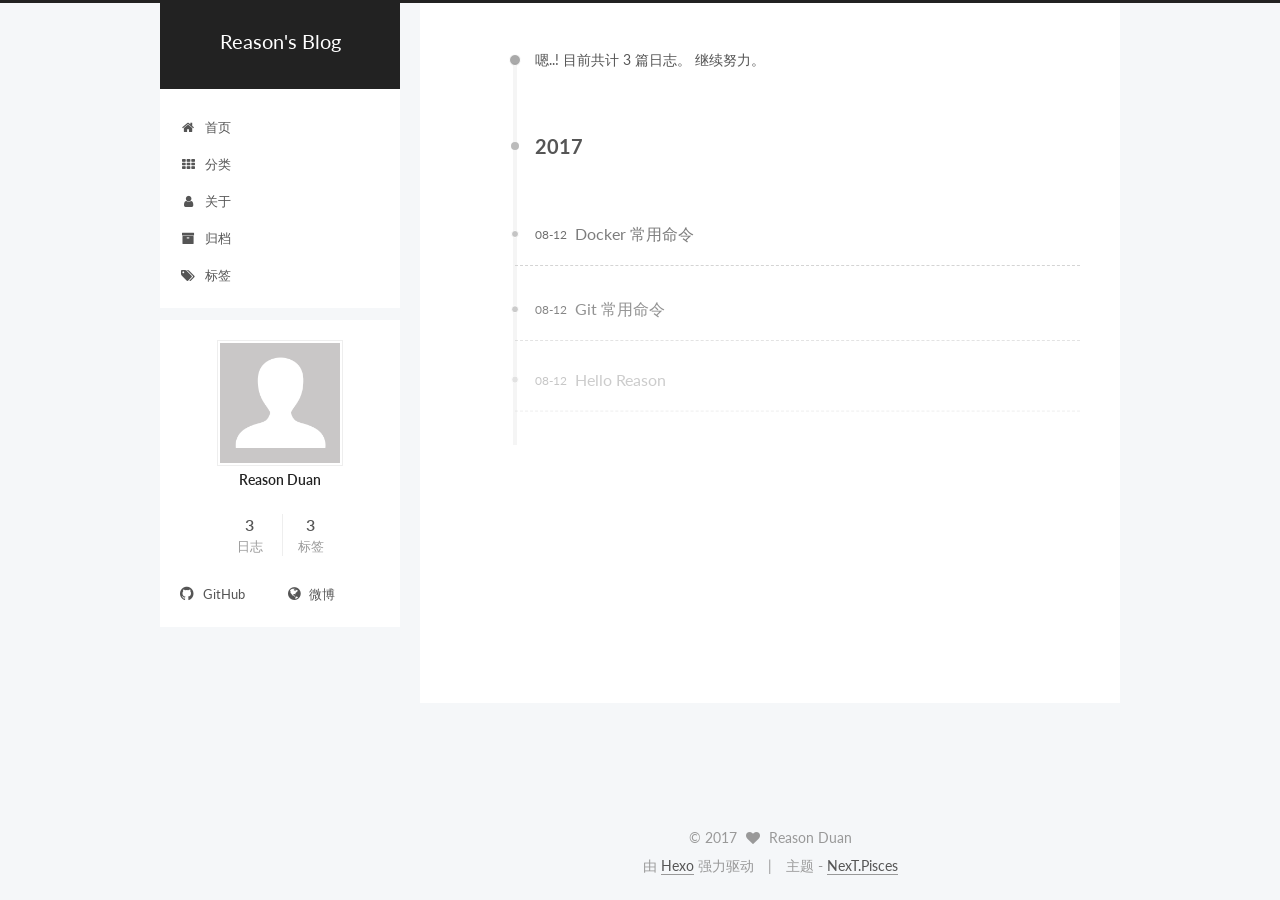
==== commit afe662d4: "add docker" ====
--- a/archives/index.html
+++ b/archives/index.html
@@ -271,7 +271,7 @@
         
           
         
-        嗯..! 目前共计 2 篇日志。 继续努力。
+        嗯..! 目前共计 3 篇日志。 继续努力。
       </span>
 
       
@@ -285,6 +285,43 @@
           <div class="collection-title">
             <h2 class="archive-year motion-element" id="archive-year-2017">2017</h2>
           </div>
+        
+        
+
+        
+
+  <article class="post post-type-normal" itemscope itemtype="http://schema.org/Article">
+    <header class="post-header">
+
+      <h2 class="post-title">
+        
+            <a class="post-title-link" href="/2017/08/12/docker-command/" itemprop="url">
+              
+                <span itemprop="name">Docker 常用命令</span>
+              
+            </a>
+        
+      </h2>
+
+      <div class="post-meta">
+        <time class="post-time" itemprop="dateCreated"
+              datetime="2017-08-12T15:58:35+08:00"
+              content="2017-08-12" >
+          08-12
+        </time>
+      </div>
+
+    </header>
+  </article>
+
+
+
+      
+
+        
+        
+        
+
         
         
 
@@ -406,7 +443,7 @@
           
             <div class="site-state-item site-state-posts">
               <a href="/archives/">
-                <span class="site-state-item-count">2</span>
+                <span class="site-state-item-count">3</span>
                 <span class="site-state-item-name">日志</span>
               </a>
             </div>
@@ -415,12 +452,45 @@
           
 
           
+            
+            
+            <div class="site-state-item site-state-tags">
+              <a href="/tags/index.html">
+                <span class="site-state-item-count">3</span>
+                <span class="site-state-item-name">标签</span>
+              </a>
+            </div>
+          
 
         </nav>
 
         
 
         <div class="links-of-author motion-element">
+          
+            
+              <span class="links-of-author-item">
+                <a href="https://github.com/ReasonDuan" target="_blank" title="GitHub">
+                  
+                    <i class="fa fa-fw fa-github"></i>
+                  
+                    
+                      GitHub
+                    
+                </a>
+              </span>
+            
+              <span class="links-of-author-item">
+                <a href="http://www.weibo.com/3173550820/profile" target="_blank" title="微博">
+                  
+                    <i class="fa fa-fw fa-globe"></i>
+                  
+                    
+                      微博
+                    
+                </a>
+              </span>
+            
           
         </div>
 
--- a/css/main.css
+++ b/css/main.css
@@ -1818,7 +1818,7 @@
   width: 4px;
   height: 4px;
   border-radius: 50%;
-  background: #28788f;
+  background: #f6ffd9;
 }
 .links-of-blogroll {
   font-size: 13px;
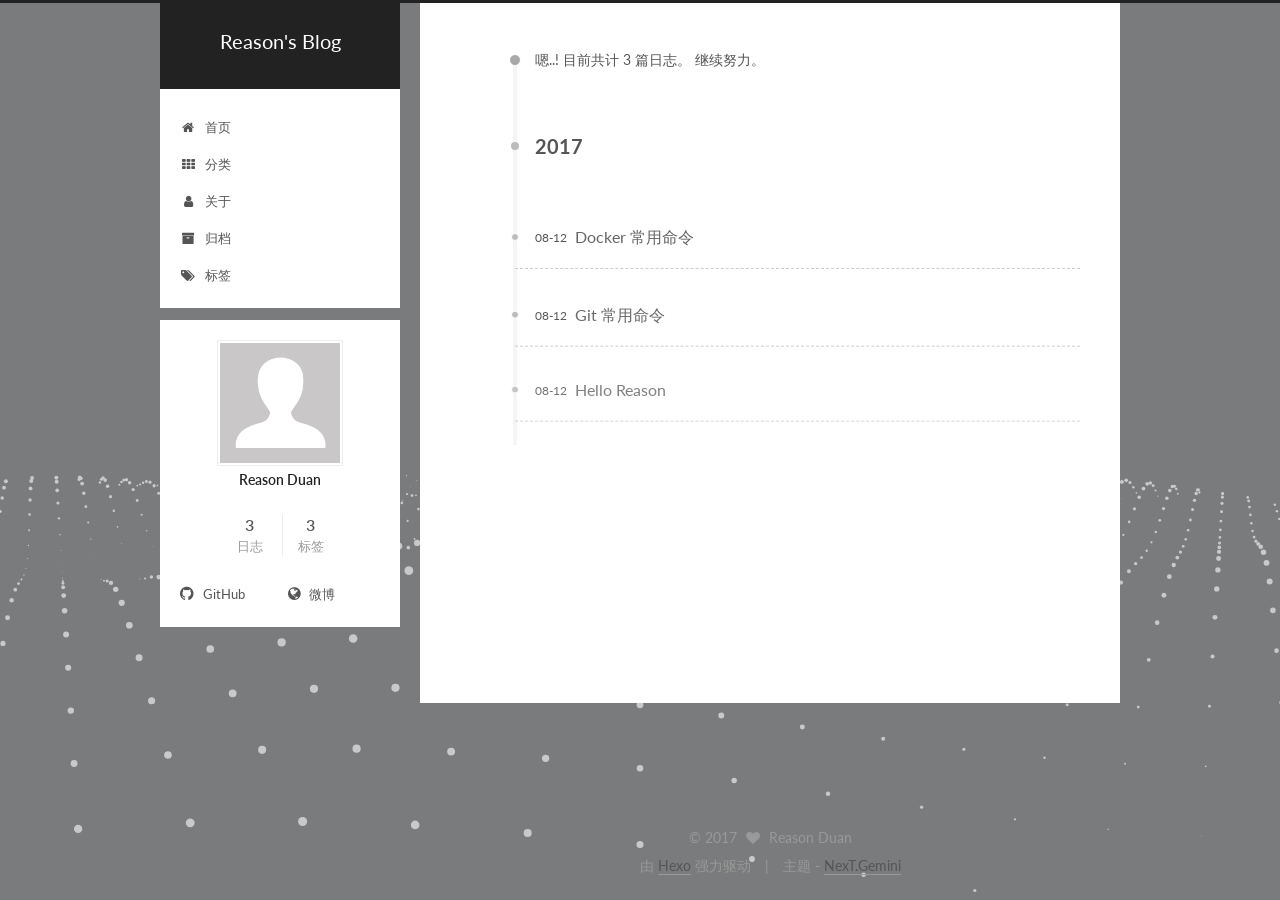
==== commit 46a1e7d3: "update config" ====
--- a/archives/index.html
+++ b/archives/index.html
@@ -5,7 +5,7 @@
   
 
 
-<html class="theme-next pisces use-motion" lang="zh-Hans">
+<html class="theme-next gemini use-motion" lang="zh-Hans">
 <head>
   <meta charset="UTF-8"/>
 <meta http-equiv="X-UA-Compatible" content="IE=edge" />
@@ -108,7 +108,7 @@
   var NexT = window.NexT || {};
   var CONFIG = {
     root: '/',
-    scheme: 'Pisces',
+    scheme: 'Gemini',
     sidebar: {"position":"left","display":"post","offset":12,"offset_float":12,"b2t":false,"scrollpercent":false,"onmobile":false},
     fancybox: true,
     tabs: true,
@@ -537,7 +537,7 @@
 <div class="theme-info">
   主题 -
   <a class="theme-link" href="https://github.com/iissnan/hexo-theme-next">
-    NexT.Pisces
+    NexT.Gemini
   </a>
 </div>
 
@@ -584,6 +584,9 @@
 
 
 
+  
+  
+
 
 
 
@@ -609,6 +612,12 @@
 
   
   <script type="text/javascript" src="/lib/fancybox/source/jquery.fancybox.pack.js?v=2.1.5"></script>
+
+  
+  <script type="text/javascript" src="/lib/three/three.min.js"></script>
+
+  
+  <script type="text/javascript" src="/lib/three/three-waves.min.js"></script>
 
 
   
